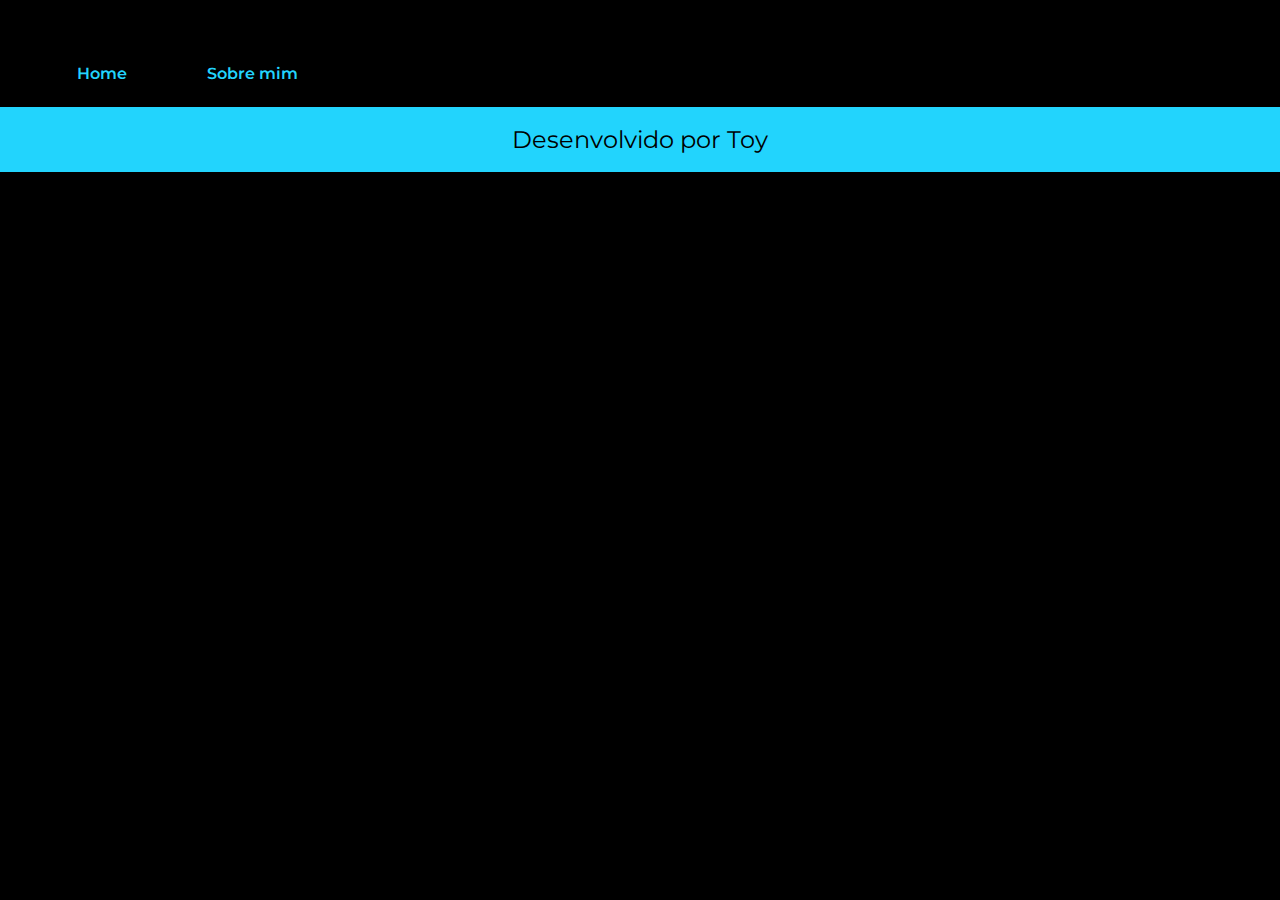
==== about.html @ f8867336 "27.08.24" ====
<!DOCTYPE html>
<html lang="pt-br">
<head>
    <meta charset="UTF-8">
    <meta name="viewport" content="width=device-width, initial-scale=1.0">
    <title>Sobre mim</title>
    <link rel="stylesheet" href="./Styles/style.css">
</head>
<body>
    <header class="cabecalho"> 
        <nav class="cabecalho__menu">
            <a class="cabecalho__menu__link" href="Aula2.html">Home</a>
            <a class="cabecalho__menu__link" href="about.html">Sobre mim</a>
        </nav>
    </header>
    <main></main>
    <footer>
        <p class="rodape"> Desenvolvido por Toy</p>
    </footer>
</body>
</html>
---- Styles/style.css ----
@import url('https://fonts.googleapis.com/css2?family=Krona+One&family=Montserrat:ital,wght@0,100..900;1,100..900&display=swap');
body{
    height: 100vh;
    box-sizing: border-box;
    background-color: rgb(0, 0, 0);
    color: white;
    margin: 0px;
}
.cabecalho{
    padding: 5% 0% 0% 6%;
}
.cabecalho__menu{ 
    display: flex;
    gap: 80px;
}
.cabecalho__menu__link {
    font-family: "Montserrat", sans-serif;
    font-family: 24px;
    font-weight: 600;
    color:#22D4FD;
    text-decoration: none;
}
.titulo-destaque { 
    color:red
}
.apresentacao {
    padding: 1% 6%;
    display:flex;
    align-items:center;
    justify-content:space-between;
}
.apresentacao__conteudo{
    width: 600px;
    display: flex;
    flex-direction: column;
    gap: 20px;
}

.apresentacao__conteudo__titulo{
    font-size: 24px;
    font-family: "Krona One", sans-serif; ;
}
.apresentacao__conteudo__texto{
    font-size: 18px;
    font-family: "Montserrat", sans-serif;
}
.apresentacao__links__subtitulo{
    font-family: "Montserrat", sans-serif;
    font-weight: 400;
    font-size:24px;
}
.apresentacao__links{
    display: flex;
    flex-direction: column;
    justify-content: space-between;
    align-items: center;
    gap: 12px;
}
.apresentacao__links__link{
    /*background-color: #22d4fd;*/
    display: flex;
    justify-content: center;
    border: 2px solid rgb(77, 224, 230);  
    row-gap: 16px;
    width: 378px;
    text-align: center;
    border-radius: 6px;
    font-size: 18px;
    font-weight: 300 ;
    padding: 16px 0; 
    gap: 16px;
    text-decoration: none;
    color:white;
    font-family: "Montserrat", sans-serif;
    flex-direction: row;
    align-content: center;
    align-items: center;   
}
.apresentacao__links__link:hover {
    background-color: rgb(107, 98, 98);
}
.rodape {
    padding: 18px;
    color: black;
    background-color: #22D4FD;
    text-align: center;
    font-family: "Montserrat", sans-serif;
    font-size: 24px;
    font-weight: 400;
}
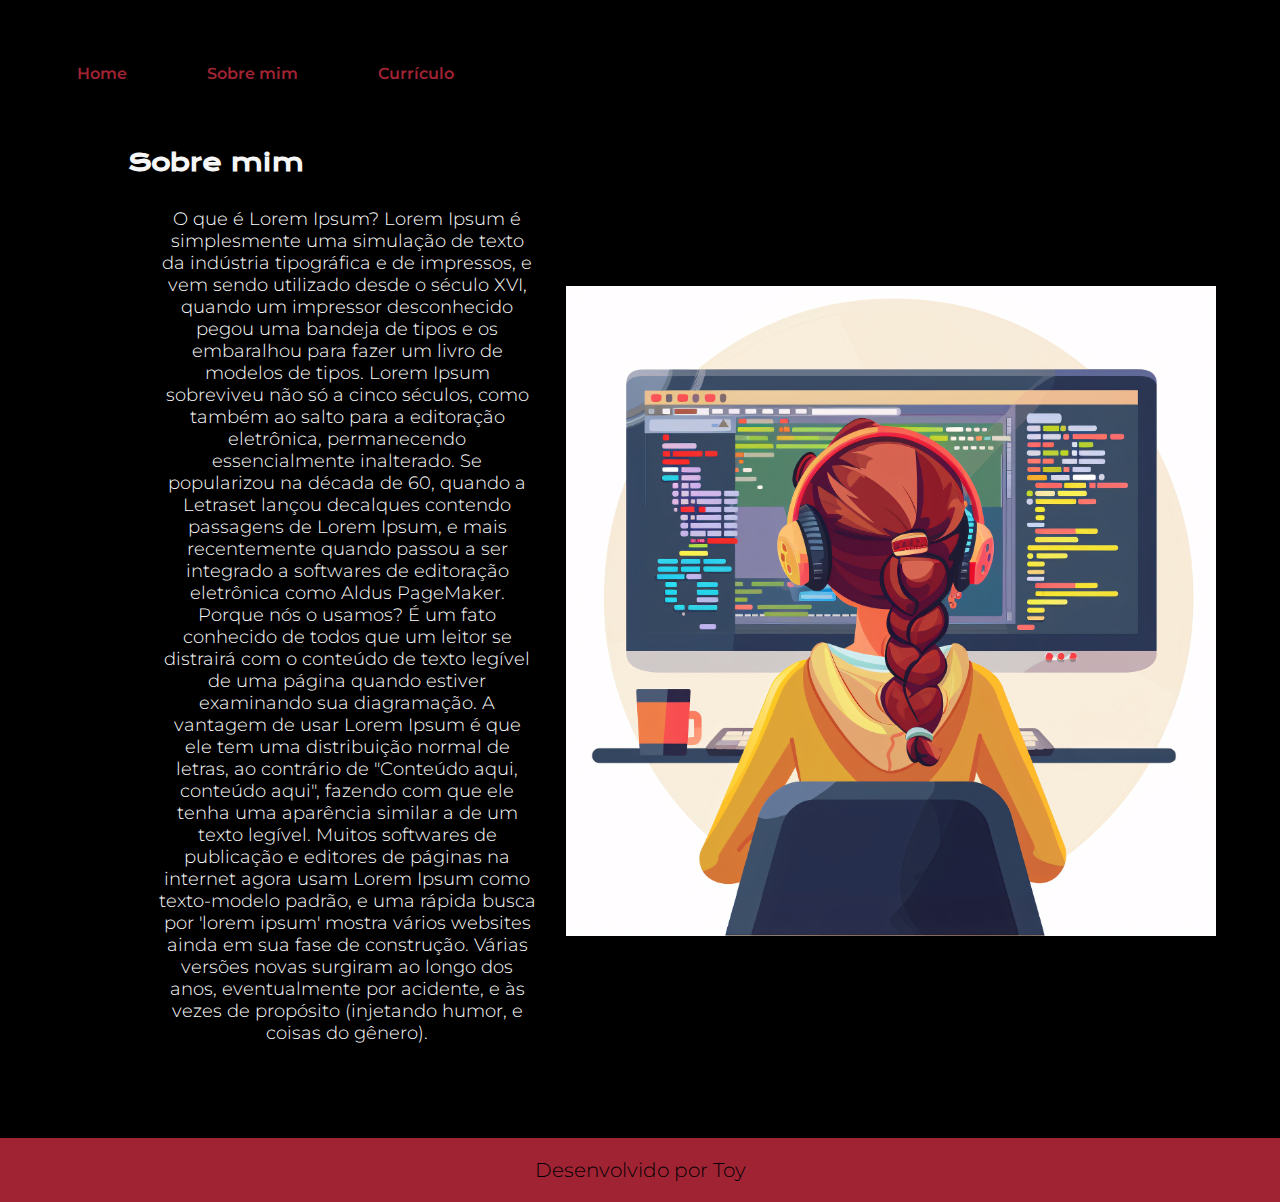
==== commit 5638e1c1: "28.08.24" ====
--- a/about.html
+++ b/about.html
@@ -11,9 +11,20 @@
         <nav class="cabecalho__menu">
             <a class="cabecalho__menu__link" href="Aula2.html">Home</a>
             <a class="cabecalho__menu__link" href="about.html">Sobre mim</a>
+            <a class="cabecalho__menu__link" href="curriculo.html">Currículo</a>
         </nav>
     </header>
-    <main></main>
+    <main class="apresentacao_1">
+        <section class="apresentacao__conteudo_1">
+            <h1 class="apresentacao__conteudo__titulo__1">Sobre mim</h1>
+            <p class="apresentacao__conteudo__texto_1">O que é Lorem Ipsum?
+                Lorem Ipsum é simplesmente uma simulação de texto da indústria tipográfica e de impressos, e vem sendo utilizado desde o século XVI, quando um impressor desconhecido pegou uma bandeja de tipos e os embaralhou para fazer um livro de modelos de tipos. Lorem Ipsum sobreviveu não só a cinco séculos, como também ao salto para a editoração eletrônica, permanecendo essencialmente inalterado. Se popularizou na década de 60, quando a Letraset lançou decalques contendo passagens de Lorem Ipsum, e mais recentemente quando passou a ser integrado a softwares de editoração eletrônica como Aldus PageMaker.
+                
+                Porque nós o usamos?
+                É um fato conhecido de todos que um leitor se distrairá com o conteúdo de texto legível de uma página quando estiver examinando sua diagramação. A vantagem de usar Lorem Ipsum é que ele tem uma distribuição normal de letras, ao contrário de "Conteúdo aqui, conteúdo aqui", fazendo com que ele tenha uma aparência similar a de um texto legível. Muitos softwares de publicação e editores de páginas na internet agora usam Lorem Ipsum como texto-modelo padrão, e uma rápida busca por 'lorem ipsum' mostra vários websites ainda em sua fase de construção. Várias versões novas surgiram ao longo dos anos, eventualmente por acidente, e às vezes de propósito (injetando humor, e coisas do gênero).</p>
+        </section>
+        <img src="./Assets/programar.png">
+    </main>
     <footer>
         <p class="rodape"> Desenvolvido por Toy</p>
     </footer>
--- a/Styles/style.css
+++ b/Styles/style.css
@@ -1,9 +1,23 @@
 @import url('https://fonts.googleapis.com/css2?family=Krona+One&family=Montserrat:ital,wght@0,100..900;1,100..900&display=swap');
+
+:root{
+    --cor-primaria: #000000;
+    --cor-secundaria: #F6F6F6;
+    --cor-terciaria: #A02334;
+    --cor-quartenaria: #FF0000;
+
+    --font-principal: "Krona One", sans-serif;
+    --font-secundario: "Montserrat", sans-serif;
+}
+*{
+    margin: 0;
+    padding: 0;
+}
 body{
     height: 100vh;
     box-sizing: border-box;
-    background-color: rgb(0, 0, 0);
-    color: white;
+    background-color: var(--cor-primaria);
+    color: var(--cor-secundaria);
     margin: 0px;
 }
 .cabecalho{
@@ -14,14 +28,14 @@
     gap: 80px;
 }
 .cabecalho__menu__link {
-    font-family: "Montserrat", sans-serif;
+    font-family: var(--font-secundario);
     font-family: 24px;
     font-weight: 600;
-    color:#22D4FD;
+    color:var(--cor-terciaria);
     text-decoration: none;
 }
 .titulo-destaque { 
-    color:red
+    color:var(--cor-quartenaria);
 }
 .apresentacao {
     padding: 1% 6%;
@@ -29,20 +43,57 @@
     align-items:center;
     justify-content:space-between;
 }
+.apresentacao_1{
+    padding: 5% 10%;
+    display:flex;
+    align-items:center;
+    justify-content:space-between;  
+}
 .apresentacao__conteudo{
     width: 600px;
     display: flex;
     flex-direction: column;
     gap: 20px;
 }
-
+.apresentacao__conteudo_1{
+    width: 100%;
+    display: flex;
+    flex-direction: column;
+    shape-outside: border-box
+}
 .apresentacao__conteudo__titulo{
     font-size: 24px;
-    font-family: "Krona One", sans-serif; ;
+    font-family: "Krona One", sans-serif;
+}
+.apresentacao__conteudo__titulo__1{
+    font-size: 24px;
+    font-family: "Krona One", sans-serif;
 }
 .apresentacao__conteudo__texto{
     font-size: 18px;
     font-family: "Montserrat", sans-serif;
+}
+.apresentacao__conteudo__texto_1{
+    font-size: 18px;
+    font-family: "Montserrat", sans-serif;
+    display: flex;
+    justify-content: center;
+    /*border: 2px solid rgb(77, 224, 230)*/ 
+    row-gap: 16px;
+    width: 378px;
+    text-align: center;
+    border-radius: 6px;
+    font-size: 18px;
+    font-weight: 300 ;
+    padding: 16px 0; 
+    gap: 6px;
+    text-decoration: none;
+    color:white;
+    font-family: "Montserrat", sans-serif;
+    flex-direction: row;
+    align-content: center;
+    align-items: center;   
+    padding: 30px;
 }
 .apresentacao__links__subtitulo{
     font-family: "Montserrat", sans-serif;
@@ -60,7 +111,7 @@
     /*background-color: #22d4fd;*/
     display: flex;
     justify-content: center;
-    border: 2px solid rgb(77, 224, 230);  
+    border: 2px solid var(--cor-terciaria);  
     row-gap: 16px;
     width: 378px;
     text-align: center;
@@ -70,7 +121,7 @@
     padding: 16px 0; 
     gap: 16px;
     text-decoration: none;
-    color:white;
+    color:var(--cor-secundaria);
     font-family: "Montserrat", sans-serif;
     flex-direction: row;
     align-content: center;
@@ -80,11 +131,12 @@
     background-color: rgb(107, 98, 98);
 }
 .rodape {
-    padding: 18px;
-    color: black;
-    background-color: #22D4FD;
+    padding: 20px;
+    color: var(--cor-primaria);
+    background-color: var(--cor-terciaria);
     text-align: center;
     font-family: "Montserrat", sans-serif;
-    font-size: 24px;
-    font-weight: 400;
-}+    font-size: 20px;
+    font-weight: 300;
+}
+.apresentacao_1 img {width: 650px;}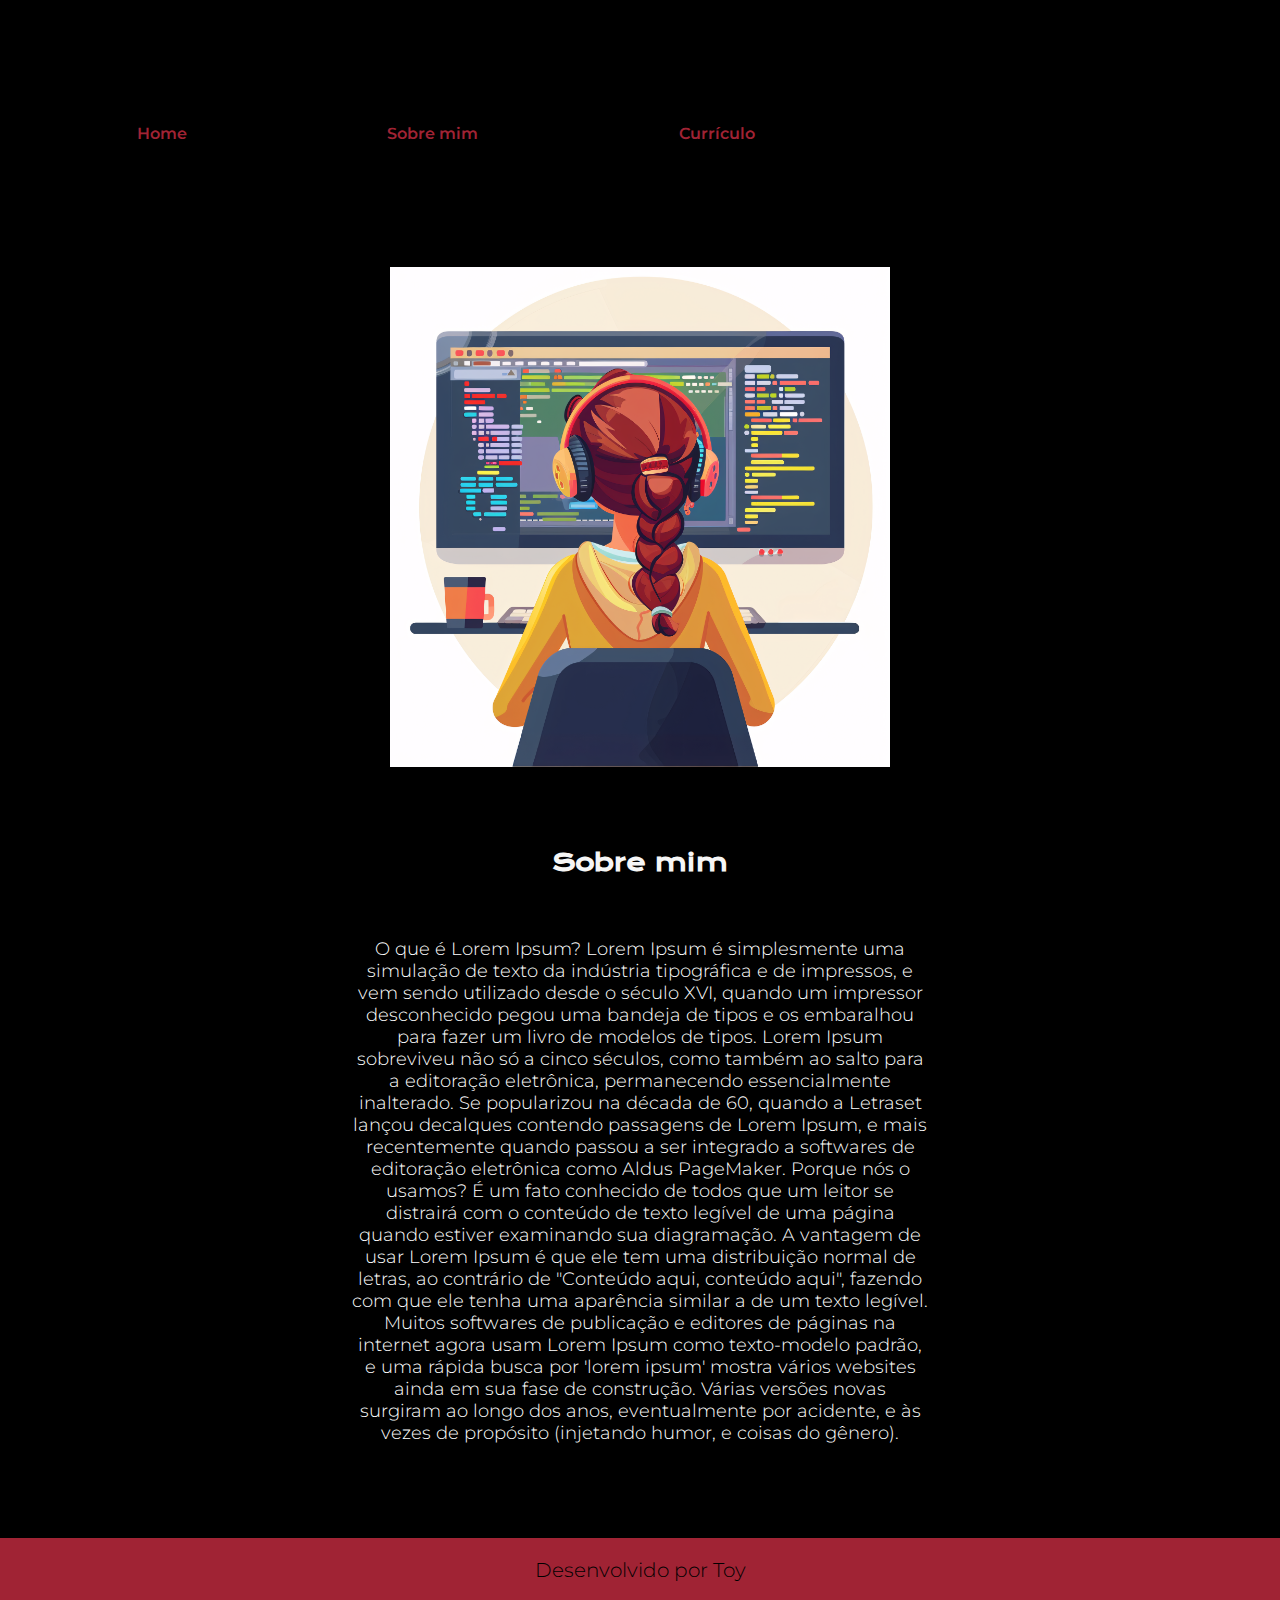
==== commit a56e6308: "Add files via upload" ====
--- a/about.html
+++ b/about.html
@@ -1,32 +1,32 @@
-<!DOCTYPE html>
-<html lang="pt-br">
-<head>
-    <meta charset="UTF-8">
-    <meta name="viewport" content="width=device-width, initial-scale=1.0">
-    <title>Sobre mim</title>
-    <link rel="stylesheet" href="./Styles/style.css">
-</head>
-<body>
-    <header class="cabecalho"> 
-        <nav class="cabecalho__menu">
-            <a class="cabecalho__menu__link" href="Aula2.html">Home</a>
-            <a class="cabecalho__menu__link" href="about.html">Sobre mim</a>
-            <a class="cabecalho__menu__link" href="curriculo.html">Currículo</a>
-        </nav>
-    </header>
-    <main class="apresentacao_1">
-        <section class="apresentacao__conteudo_1">
-            <h1 class="apresentacao__conteudo__titulo__1">Sobre mim</h1>
-            <p class="apresentacao__conteudo__texto_1">O que é Lorem Ipsum?
-                Lorem Ipsum é simplesmente uma simulação de texto da indústria tipográfica e de impressos, e vem sendo utilizado desde o século XVI, quando um impressor desconhecido pegou uma bandeja de tipos e os embaralhou para fazer um livro de modelos de tipos. Lorem Ipsum sobreviveu não só a cinco séculos, como também ao salto para a editoração eletrônica, permanecendo essencialmente inalterado. Se popularizou na década de 60, quando a Letraset lançou decalques contendo passagens de Lorem Ipsum, e mais recentemente quando passou a ser integrado a softwares de editoração eletrônica como Aldus PageMaker.
-                
-                Porque nós o usamos?
-                É um fato conhecido de todos que um leitor se distrairá com o conteúdo de texto legível de uma página quando estiver examinando sua diagramação. A vantagem de usar Lorem Ipsum é que ele tem uma distribuição normal de letras, ao contrário de "Conteúdo aqui, conteúdo aqui", fazendo com que ele tenha uma aparência similar a de um texto legível. Muitos softwares de publicação e editores de páginas na internet agora usam Lorem Ipsum como texto-modelo padrão, e uma rápida busca por 'lorem ipsum' mostra vários websites ainda em sua fase de construção. Várias versões novas surgiram ao longo dos anos, eventualmente por acidente, e às vezes de propósito (injetando humor, e coisas do gênero).</p>
-        </section>
-        <img src="./Assets/programar.png">
-    </main>
-    <footer>
-        <p class="rodape"> Desenvolvido por Toy</p>
-    </footer>
-</body>
+<!DOCTYPE html>
+<html lang="pt-br">
+<head>
+    <meta charset="UTF-8">
+    <meta name="viewport" content="width=device-width, initial-scale=1.0">
+    <title>Sobre mim</title>
+    <link rel="stylesheet" href="./Styles/style.css">
+</head>
+<body>
+    <header class="cabecalho"> 
+        <nav class="cabecalho__menu">
+            <a class="cabecalho__menu__link" href="Aula2.html">Home</a>
+            <a class="cabecalho__menu__link" href="about.html">Sobre mim</a>
+            <a class="cabecalho__menu__link" href="curriculo.html">Currículo</a>
+        </nav>
+    </header>
+    <main class="apresentacao_1">
+        <section class="apresentacao__conteudo_1">
+            <h1 class="apresentacao__conteudo__titulo__1">Sobre mim</h1>
+            <p class="apresentacao__conteudo__texto_1">O que é Lorem Ipsum?
+                Lorem Ipsum é simplesmente uma simulação de texto da indústria tipográfica e de impressos, e vem sendo utilizado desde o século XVI, quando um impressor desconhecido pegou uma bandeja de tipos e os embaralhou para fazer um livro de modelos de tipos. Lorem Ipsum sobreviveu não só a cinco séculos, como também ao salto para a editoração eletrônica, permanecendo essencialmente inalterado. Se popularizou na década de 60, quando a Letraset lançou decalques contendo passagens de Lorem Ipsum, e mais recentemente quando passou a ser integrado a softwares de editoração eletrônica como Aldus PageMaker.
+                
+                Porque nós o usamos?
+                É um fato conhecido de todos que um leitor se distrairá com o conteúdo de texto legível de uma página quando estiver examinando sua diagramação. A vantagem de usar Lorem Ipsum é que ele tem uma distribuição normal de letras, ao contrário de "Conteúdo aqui, conteúdo aqui", fazendo com que ele tenha uma aparência similar a de um texto legível. Muitos softwares de publicação e editores de páginas na internet agora usam Lorem Ipsum como texto-modelo padrão, e uma rápida busca por 'lorem ipsum' mostra vários websites ainda em sua fase de construção. Várias versões novas surgiram ao longo dos anos, eventualmente por acidente, e às vezes de propósito (injetando humor, e coisas do gênero).</p>
+        </section>
+        <img src="./Assets/programar.png">
+    </main>
+    <footer>
+        <p class="rodape"> Desenvolvido por Toy</p>
+    </footer>
+</body>
 </html>--- a/Styles/style.css
+++ b/Styles/style.css
@@ -38,28 +38,32 @@
     color:var(--cor-quartenaria);
 }
 .apresentacao {
-    padding: 1% 6%;
+    padding: 5% 15%;
     display:flex;
     align-items:center;
     justify-content:space-between;
+    gap: 82px;
 }
 .apresentacao_1{
     padding: 5% 10%;
     display:flex;
     align-items:center;
     justify-content:space-between;  
+    gap: 80px;
 }
 .apresentacao__conteudo{
-    width: 600px;
+    width: 50%;
     display: flex;
     flex-direction: column;
-    gap: 20px;
+    gap: 40px;
 }
 .apresentacao__conteudo_1{
     width: 100%;
     display: flex;
     flex-direction: column;
-    shape-outside: border-box
+    shape-outside: border-box;
+    align-items: center;
+    gap: 30px;
 }
 .apresentacao__conteudo__titulo{
     font-size: 24px;
@@ -80,7 +84,7 @@
     justify-content: center;
     /*border: 2px solid rgb(77, 224, 230)*/ 
     row-gap: 16px;
-    width: 378px;
+    width: 50%;
     text-align: center;
     border-radius: 6px;
     font-size: 18px;
@@ -113,7 +117,7 @@
     justify-content: center;
     border: 2px solid var(--cor-terciaria);  
     row-gap: 16px;
-    width: 378px;
+    width: 50%;
     text-align: center;
     border-radius: 6px;
     font-size: 18px;
@@ -139,4 +143,32 @@
     font-size: 20px;
     font-weight: 300;
 }
-.apresentacao_1 img {width: 650px;}+.apresentacao__imagem {width: 500px;}
+.apresentacao_1 img {width: 500px;}
+
+@media(max-width: 1200px) {
+    .cabecalho{
+        padding: 10%;
+    }
+    .cabecalho__menu{
+        justify-content: center;
+    }
+    .apresentacao { 
+        flex-direction: column-reverse; 
+        padding: 5%;
+    }
+}
+.apresentacao__conteudo{
+    width: auto;
+}
+.cabecalho__menu__link{
+    justify-content: center;
+    padding: 5%;
+}
+.apresentacao_1{
+    flex-direction: column-reverse; 
+        padding: 5%;
+}
+.apresentacao__conteudo_1{
+    width: auto;
+}